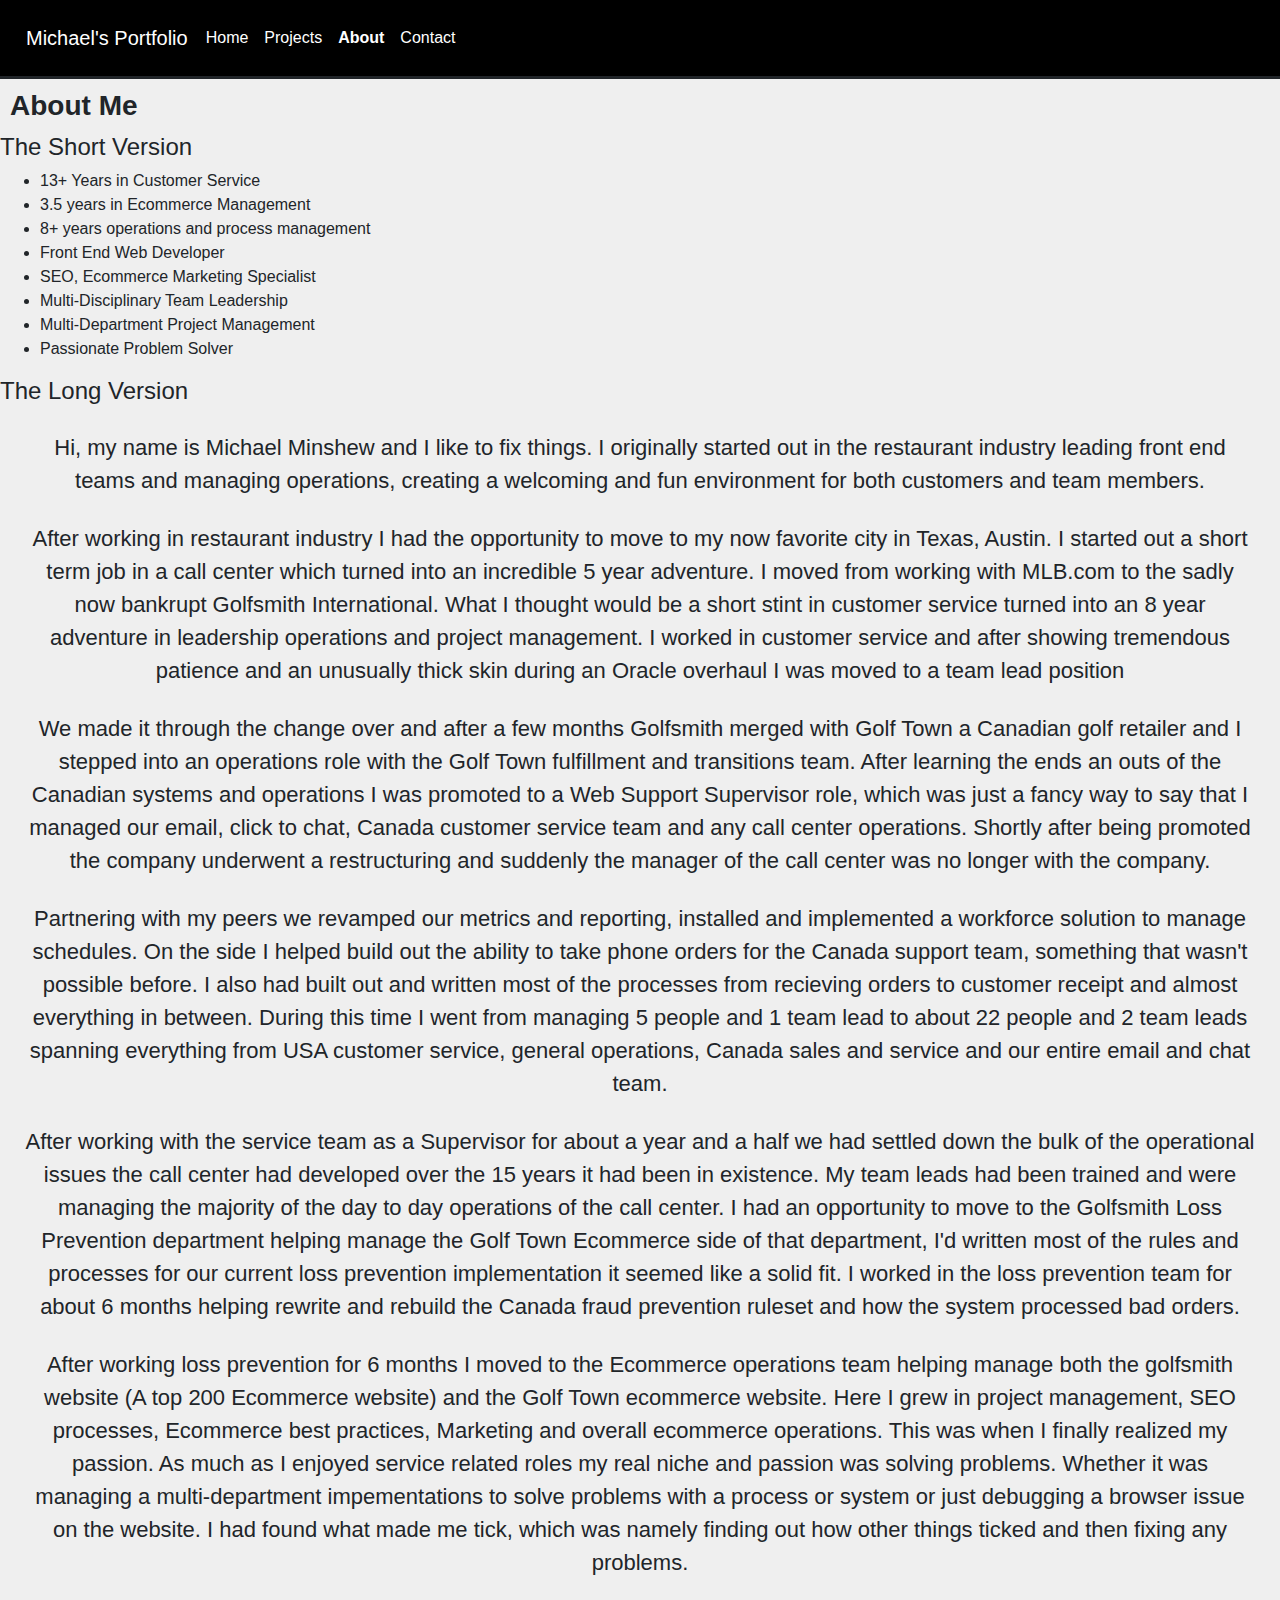
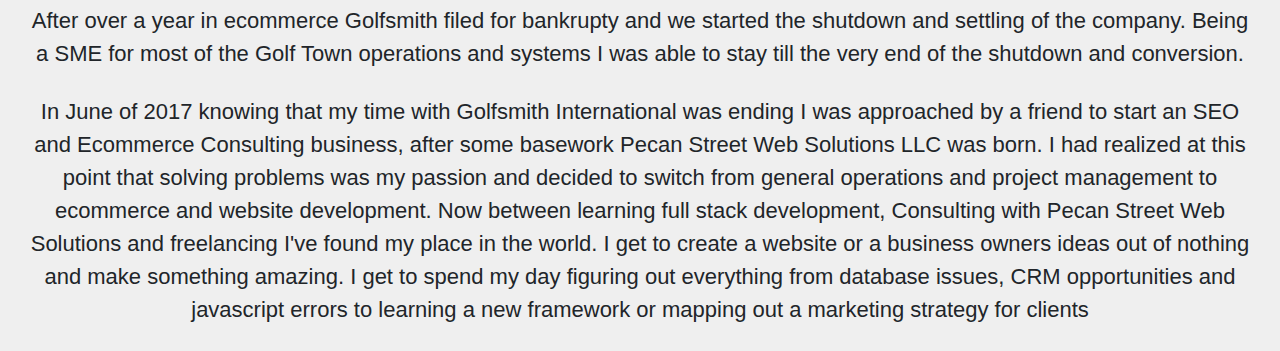
==== about.html @ fbd158a9 "added a Short and long version to about page." ====
<!DOCTYPE html>
<html>

<head>
  <meta charset="utf-8">
  <title>Michael Minshew</title>
  <link rel="stylesheet" href="https://maxcdn.bootstrapcdn.com/bootstrap/4.0.0/css/bootstrap.min.css" integrity="sha384-Gn5384xqQ1aoWXA+058RXPxPg6fy4IWvTNh0E263XmFcJlSAwiGgFAW/dAiS6JXm" crossorigin="anonymous">
  <meta name="viewport" content="width=device-width, initial-scale=1">
  <link rel="stylesheet" href="styles.css">
</head>

<body>

  <nav class="navbar navbar-expand-lg navbar-light bg-inverse">
    <a class="navbar-brand" href="index.html">Michael's Portfolio</a>
    <button class="navbar-toggler" type="button" data-toggle="collapse" data-target="#navbarNavAltMarkup" aria-controls="navbarNavAltMarkup" aria-expanded="false" aria-label="Toggle navigation">
        <span class="navbar-toggler-icon"></span>
      </button>
    <div class="collapse navbar-collapse" id="navbarNavAltMarkup">
      <div class="navbar-nav">
        <a class="nav-item nav-link" href="index.html">Home</a>
        <a class="nav-item nav-link" href="projects.html">Projects</a>
        <a class="nav-item nav-link" href="about.html"><strong>About</strong></a>
        <a class="nav-item nav-link" href="contact.html">Contact</a>
      </div>
    </div>
  </nav>



  <h3 class="header-text">About Me</h3>

  <h4>The Short Version</h4>
  <ul>
    <li>13+ Years in Customer Service</li>
    <li>3.5 years in Ecommerce Management</li>
    <li>8+ years operations and process management</li>
    <li>Front End Web Developer</li>
    <li>SEO, Ecommerce Marketing Specialist</li>
    <li>Multi-Disciplinary Team Leadership</li>
    <li>Multi-Department Project Management</li>
    <li>Passionate Problem Solver</li>
  </ul>

  <h4>The Long Version</h4>

<p>Hi, my name is Michael Minshew and I like to fix things. I originally started out in the restaurant industry leading front end teams
    and managing operations, creating a welcoming and fun environment for both customers and team members.
</p>

<p>After working in restaurant industry I had the opportunity to move to my now favorite city in Texas, Austin. I started out a short term job in a call center which turned into
an incredible 5 year adventure. I moved from working with MLB.com to the sadly now bankrupt Golfsmith International. What I thought would be a short stint in customer service turned into an 8 year adventure in leadership
operations and project management. I worked in customer service and after showing tremendous patience and an unusually thick skin during an Oracle overhaul I was moved to a team lead position </p>

<p>We made it through the change over and after a few months Golfsmith merged with Golf Town a Canadian golf retailer and I stepped into an operations role with the Golf Town fulfillment and transitions team. After learning the ends an outs of the Canadian systems and operations
I was promoted to a Web Support Supervisor role, which was just a fancy way to say that I managed our email, click to chat, Canada customer service team and any call center operations. Shortly after being promoted the company underwent a restructuring and suddenly the manager of the call center
was no longer with the company.</p>

<p>Partnering with my peers we revamped our metrics and reporting, installed and implemented a workforce solution to manage schedules. On the side I helped build out the ability to take phone orders for the Canada support team, something that wasn't possible before. I also had built out and written most of the processes from recieving orders to customer receipt and almost everything in between. During this time I went from managing 5 people and 1 team lead to about 22 people and 2 team leads  spanning everything from USA customer service, general operations, Canada sales and service and our entire email and chat team.</p>

<p>After working with the service team as a Supervisor for about a year and a half we had settled down the bulk of the operational issues the call center had developed over the 15 years it had been in existence. My team leads had been trained and were managing the majority of the day to day operations of the call center. I had an opportunity to move to the Golfsmith Loss Prevention department helping manage the Golf Town Ecommerce side of that department, I'd written most of the rules and processes for our current loss prevention implementation it seemed like a solid fit. I worked in the loss prevention team for about 6 months helping rewrite and rebuild the Canada fraud prevention ruleset and how the system processed bad orders.</p>

<p>After working loss prevention for 6 months I moved to the Ecommerce operations team helping manage both the golfsmith website (A top 200 Ecommerce website) and the Golf Town ecommerce website. Here I grew in project management, SEO processes, Ecommerce best practices, Marketing and overall ecommerce operations. This was when I finally realized my passion. As much as I enjoyed service related roles my real niche and passion was solving problems. Whether it was managing a multi-department impementations to solve problems with a process or system or just debugging a browser issue on the website. I had found what made me tick, which was namely finding out how other things ticked and then fixing any problems.</p>

<p>After over a year in ecommerce Golfsmith filed for bankrupty and we started the shutdown and settling of the company. Being a SME for most of the Golf Town operations and systems I was able to stay till the very end of the shutdown and conversion. </p>

<p>In June of 2017 knowing that my time with Golfsmith International was ending I was approached by a friend to start an SEO and Ecommerce Consulting business, after some basework Pecan Street Web Solutions LLC was born. I had realized at this point that solving problems was my passion and decided to switch from general operations and project management to ecommerce and website development.
  Now between learning full stack development, Consulting with Pecan Street Web Solutions and freelancing I've found my place in the world.
  I get to create a website or a business owners ideas out of nothing and make something amazing. I get to spend my day figuring out everything from database issues, CRM opportunities and javascript errors to learning a new framework or mapping out a marketing strategy for clients </p>

<script src="https://code.jquery.com/jquery-3.2.1.slim.min.js" integrity="sha384-KJ3o2DKtIkvYIK3UENzmM7KCkRr/rE9/Qpg6aAZGJwFDMVNA/GpGFF93hXpG5KkN" crossorigin="anonymous"></script>
<script src="https://cdnjs.cloudflare.com/ajax/libs/popper.js/1.12.9/umd/popper.min.js" integrity="sha384-ApNbgh9B+Y1QKtv3Rn7W3mgPxhU9K/ScQsAP7hUibX39j7fakFPskvXusvfa0b4Q" crossorigin="anonymous"></script>
<script src="https://maxcdn.bootstrapcdn.com/bootstrap/4.0.0/js/bootstrap.min.js" integrity="sha384-JZR6Spejh4U02d8jOt6vLEHfe/JQGiRRSQQxSfFWpi1MquVdAyjUar5+76PVCmYl" crossorigin="anonymous"></script>
</body>
<!-- <div class"footer"><p>@2018 Michael Minshew</p></footer> -->

</html>
---- styles.css ----
/* nav-header{
    text-align: center;
    padding: 10px;
    float: right;
    font-weight: bolder;
    color: black;
} */

h3 {
  font-weight: bold;
  text-align: left;
  margin: 10px;
}
.bam-header{
  text-align: center;
    padding: 20%;
    font-size: 55px;

}

h2 {
  margin: 10px;
}

p {
  margin: 25px;
  text-align: center;
  font-size: 22px;
}

.navbar {
  border-bottom: solid;
  background-color: #000;
}

.container {
  margin-top: 15px;
  text-align: center;
  border-bottom: solid;
}

.navbar-brand {
  margin: 10px;
  float: left;
}

.navbar-light .navbar-brand {
  color: #fff;
}

.navbar-light .navbar-nav .nav-link {
  color: #fff;
}

.navbar-toggler-icon {
  background-color: #fff;
}

.navbar-toggler {
  background-color: #fff;
}

.navbar-light .navbar-nav .nav-link.active, {
  color: #fff;
}

a {
  color: #fff;
}

a:hover {
  background-color:#d6d6d6;
}

.header-image {
  width: 100%;
  height: 450px;
}

.url {
  color: #2a77c7;
}

/* card grid styling (borrowed from https://bryanlrobinson.com/blog/2017/07/26/howto-css-grid-layout-to-make-a-simple-fluid-card-grid/)*/

.card-container {
  display: grid;
  padding: 1rem;
  grid-template-columns: repeat(auto-fit, minmax(320px, 1fr));
  grid-gap: 1rem;
  padding-bottom: 25px;
}

/* Simple Card styles for prettying */

html {
  font-size: 16px;
  font-family: 'Open Sans', 'Helvetica Neue', 'Arial', sans-serif;
}

body {
  background-color: #efefef;
}

* {
  box-sizing: border-box;
}

.card {
  box-shadow: 0px 1px 5px #555;
  background-color: white;
}

.card__title {
  font-size: 2rem;
  padding: .5rem;
}

.card__description {
  padding: .5rem;
  line-height: 1.6em;
}

.button {
  display: block;
  background-color: tomato;
  padding: 10px 15px;
  color: white;
  font-weight: bold;
  text-decoration: none;
  text-align: center;
  transition: .3s ease-out;
  &:hover {
    background-color: darken(tomato, 10%);
  }
}

img {
  max-height: 100%;
  max-width: 100%;
}

/*
.footer{
    position: absolute;
    right: 0;
    bottom: 0;
    left: 0;
    padding: 1rem;
    background-color: #efefef;
    text-align: right;
} */
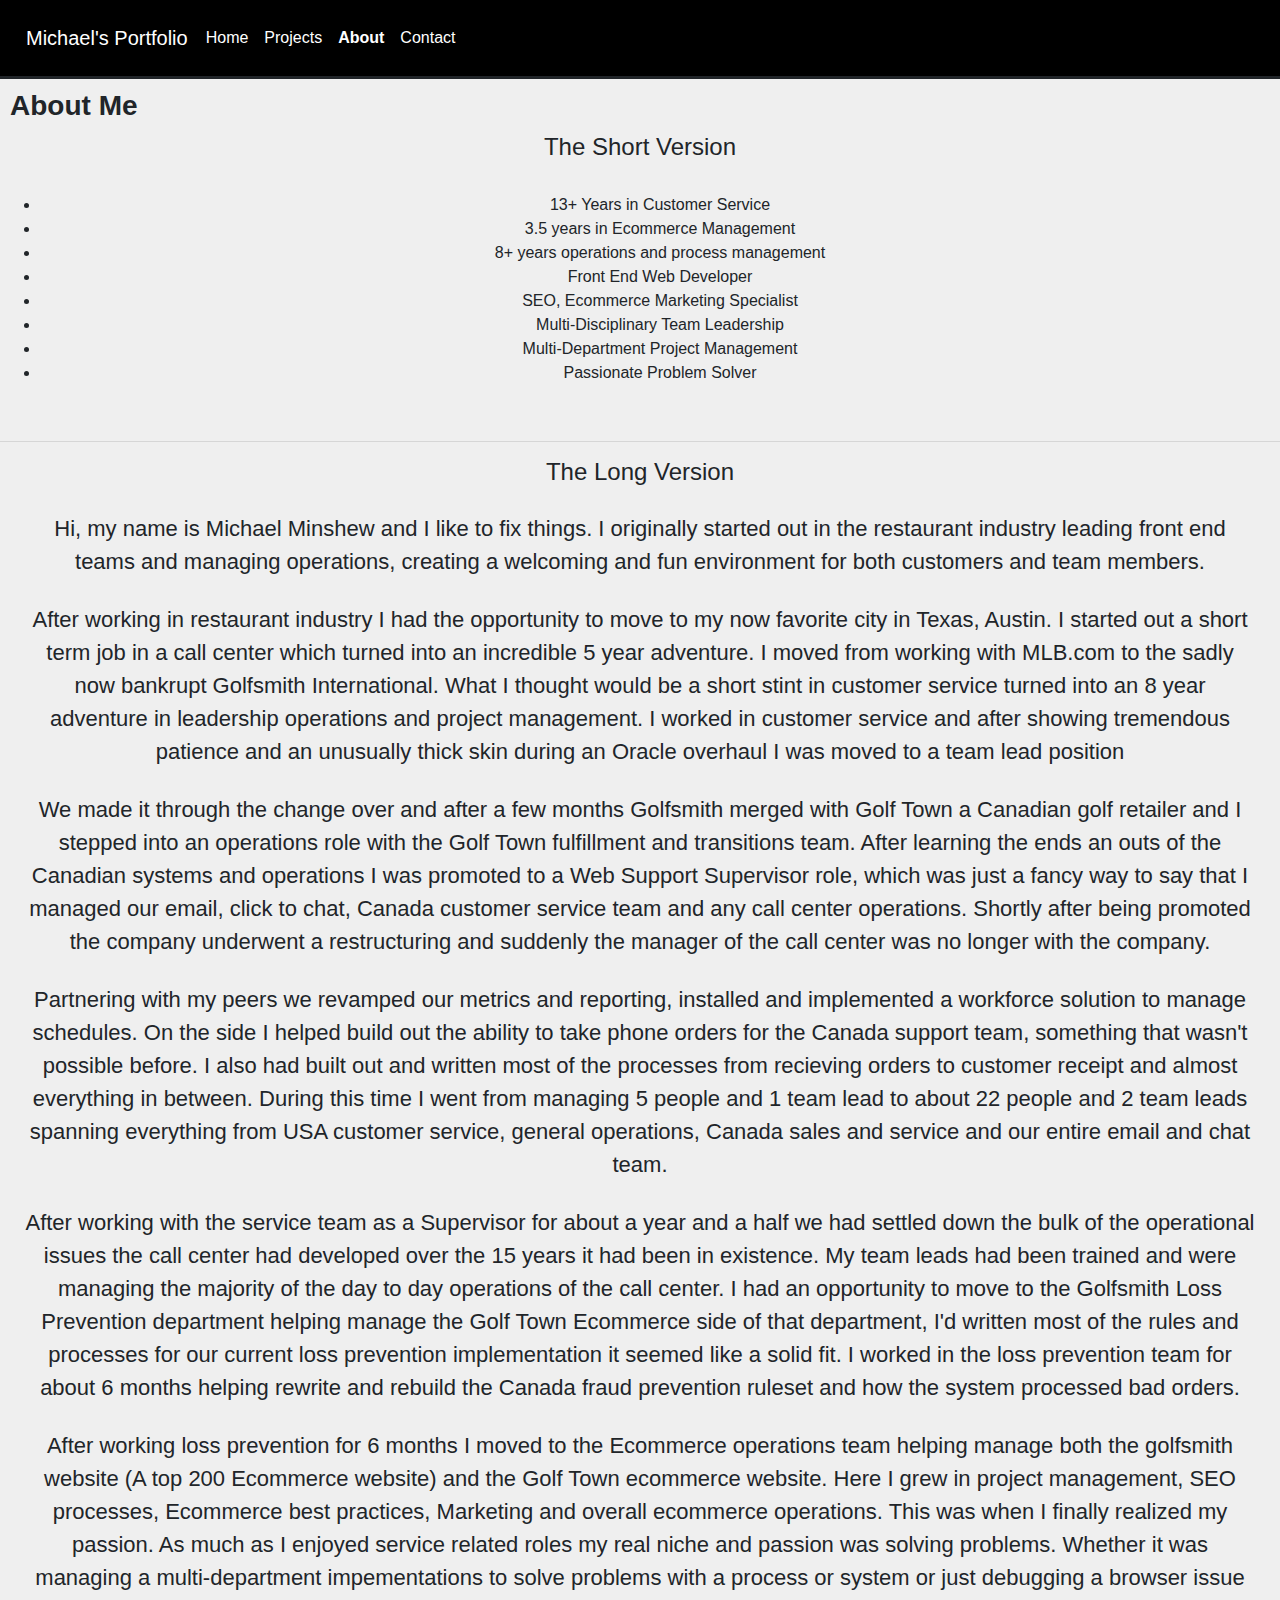
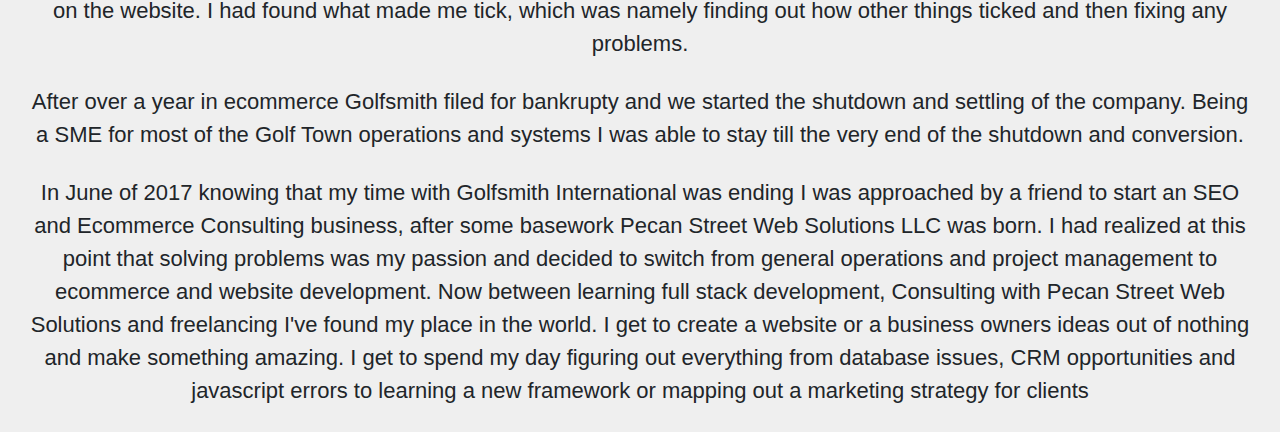
==== commit 3791b466: "added br and hr to about page." ====
--- a/about.html
+++ b/about.html
@@ -30,7 +30,10 @@
 
   <h3 class="header-text">About Me</h3>
 
-  <h4>The Short Version</h4>
+  <h4 class="short-version">The Short Version</h4>
+  <br>
+<div class="short-version-li">
+
   <ul>
     <li>13+ Years in Customer Service</li>
     <li>3.5 years in Ecommerce Management</li>
@@ -42,7 +45,14 @@
     <li>Passionate Problem Solver</li>
   </ul>
 
-  <h4>The Long Version</h4>
+</div>
+
+<br>
+<hr>
+
+  <h4 class="long-version">The Long Version</h4>
+<div class="container-p">
+
 
 <p>Hi, my name is Michael Minshew and I like to fix things. I originally started out in the restaurant industry leading front end teams
     and managing operations, creating a welcoming and fun environment for both customers and team members.
@@ -67,7 +77,7 @@
 <p>In June of 2017 knowing that my time with Golfsmith International was ending I was approached by a friend to start an SEO and Ecommerce Consulting business, after some basework Pecan Street Web Solutions LLC was born. I had realized at this point that solving problems was my passion and decided to switch from general operations and project management to ecommerce and website development.
   Now between learning full stack development, Consulting with Pecan Street Web Solutions and freelancing I've found my place in the world.
   I get to create a website or a business owners ideas out of nothing and make something amazing. I get to spend my day figuring out everything from database issues, CRM opportunities and javascript errors to learning a new framework or mapping out a marketing strategy for clients </p>
-
+</div>
 <script src="https://code.jquery.com/jquery-3.2.1.slim.min.js" integrity="sha384-KJ3o2DKtIkvYIK3UENzmM7KCkRr/rE9/Qpg6aAZGJwFDMVNA/GpGFF93hXpG5KkN" crossorigin="anonymous"></script>
 <script src="https://cdnjs.cloudflare.com/ajax/libs/popper.js/1.12.9/umd/popper.min.js" integrity="sha384-ApNbgh9B+Y1QKtv3Rn7W3mgPxhU9K/ScQsAP7hUibX39j7fakFPskvXusvfa0b4Q" crossorigin="anonymous"></script>
 <script src="https://maxcdn.bootstrapcdn.com/bootstrap/4.0.0/js/bootstrap.min.js" integrity="sha384-JZR6Spejh4U02d8jOt6vLEHfe/JQGiRRSQQxSfFWpi1MquVdAyjUar5+76PVCmYl" crossorigin="anonymous"></script>
--- a/styles.css
+++ b/styles.css
@@ -150,3 +150,21 @@
     background-color: #efefef;
     text-align: right;
 } */
+.short-version{
+  text-align: center;
+}
+
+.short-version-li{
+  margin-left: auto;
+  margin-right: auto;
+  text-align: center;
+}
+
+.long-version{
+  text-align: center;
+}
+
+.container.p{
+  text-align: center;
+  max-width: 75%
+}
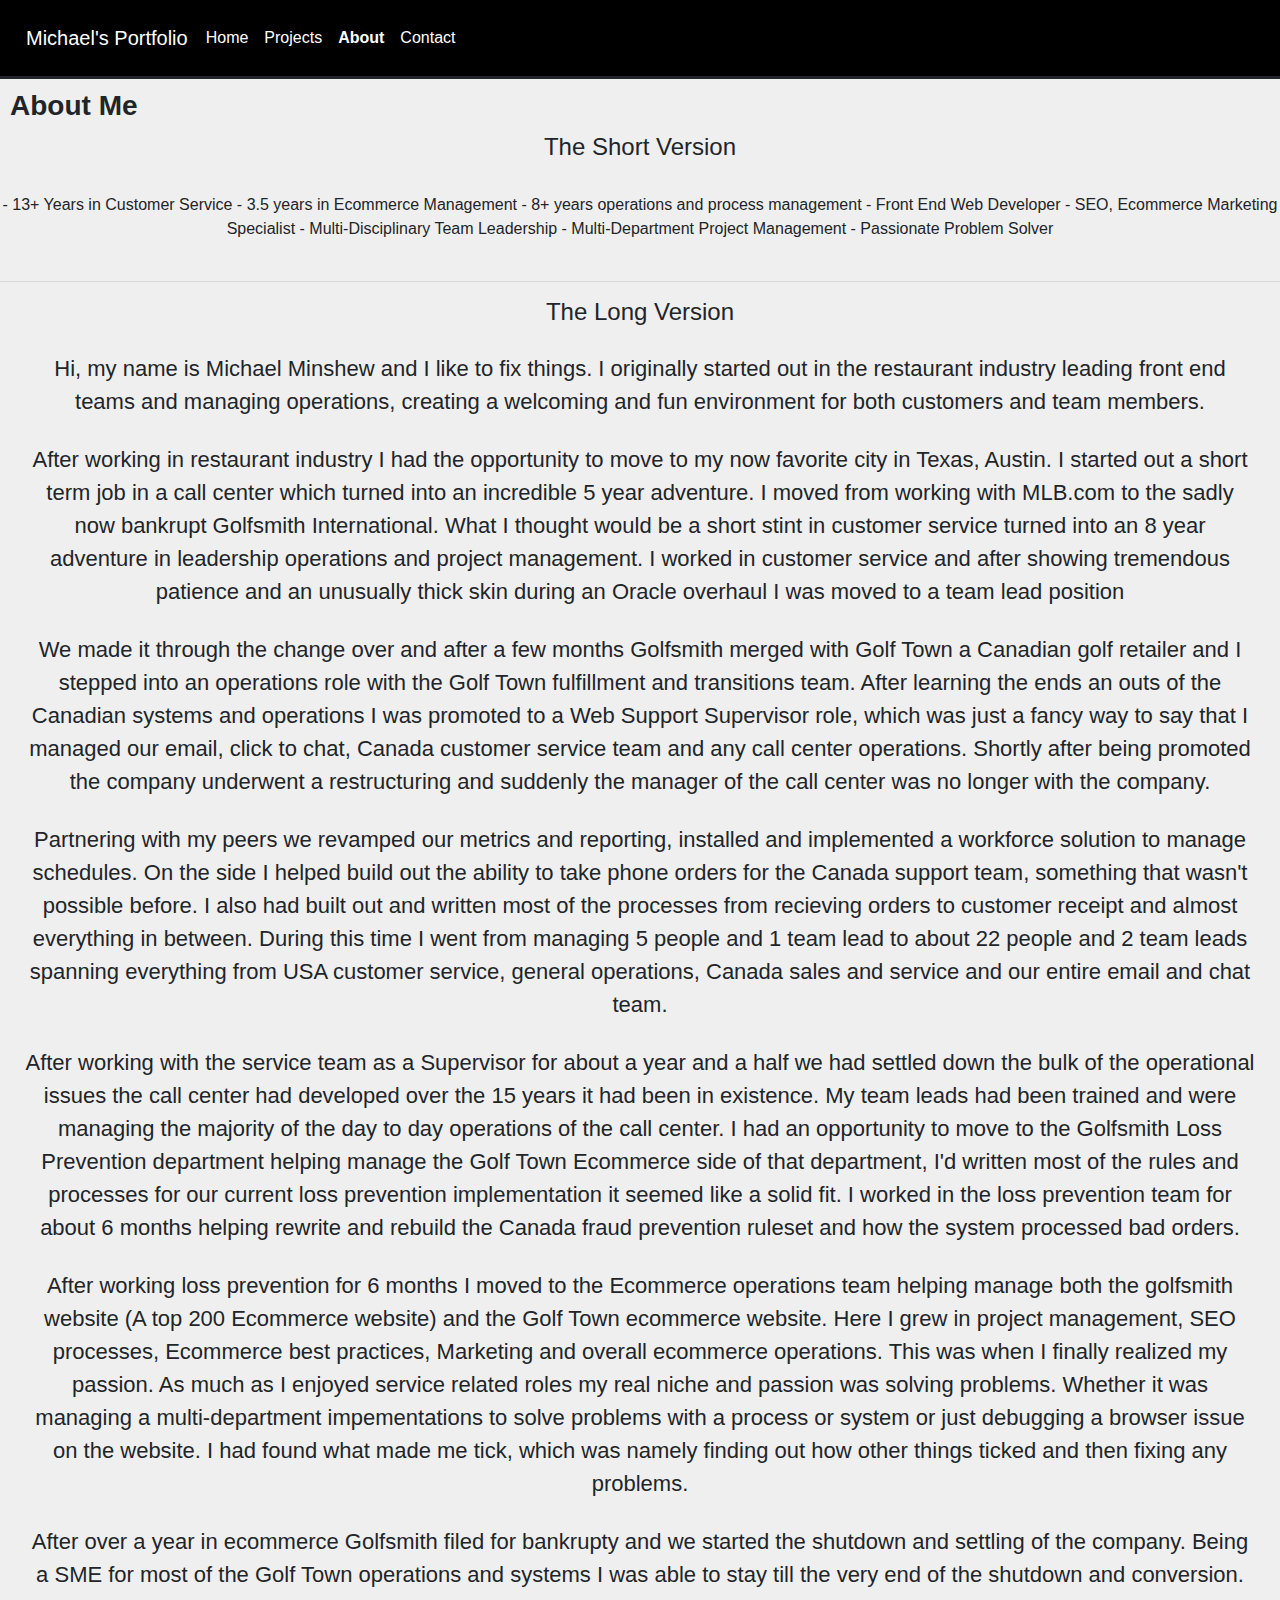
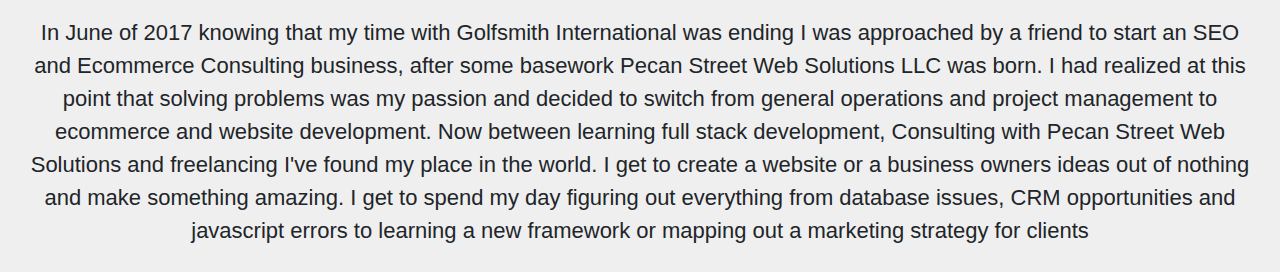
==== commit 76553fcb: "removing list in about page. won't line up bullets" ====
--- a/about.html
+++ b/about.html
@@ -33,17 +33,14 @@
   <h4 class="short-version">The Short Version</h4>
   <br>
 <div class="short-version-li">
-
-  <ul>
-    <li>13+ Years in Customer Service</li>
-    <li>3.5 years in Ecommerce Management</li>
-    <li>8+ years operations and process management</li>
-    <li>Front End Web Developer</li>
-    <li>SEO, Ecommerce Marketing Specialist</li>
-    <li>Multi-Disciplinary Team Leadership</li>
-    <li>Multi-Department Project Management</li>
-    <li>Passionate Problem Solver</li>
-  </ul>
+    - 13+ Years in Customer Service
+    - 3.5 years in Ecommerce Management
+    - 8+ years operations and process management
+    - Front End Web Developer
+    - SEO, Ecommerce Marketing Specialist
+    - Multi-Disciplinary Team Leadership
+    - Multi-Department Project Management
+    - Passionate Problem Solver
 
 </div>
 
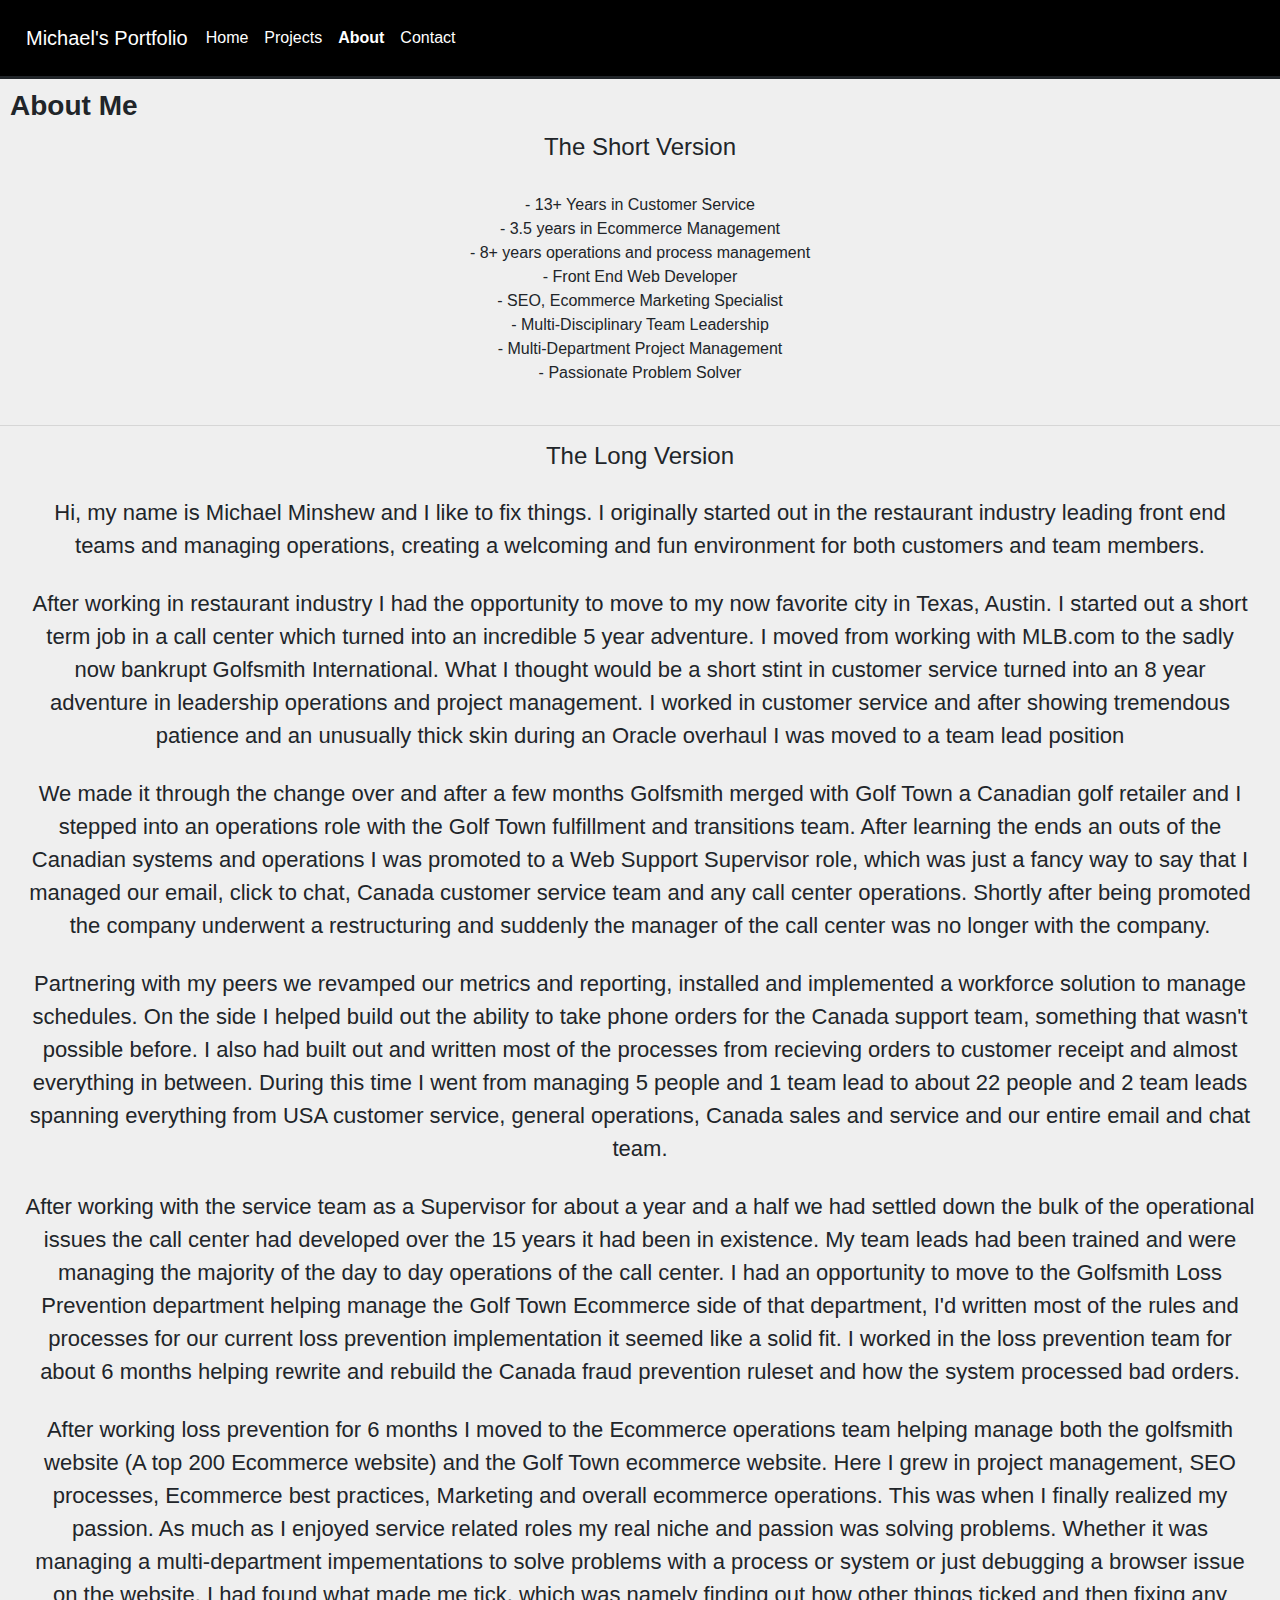
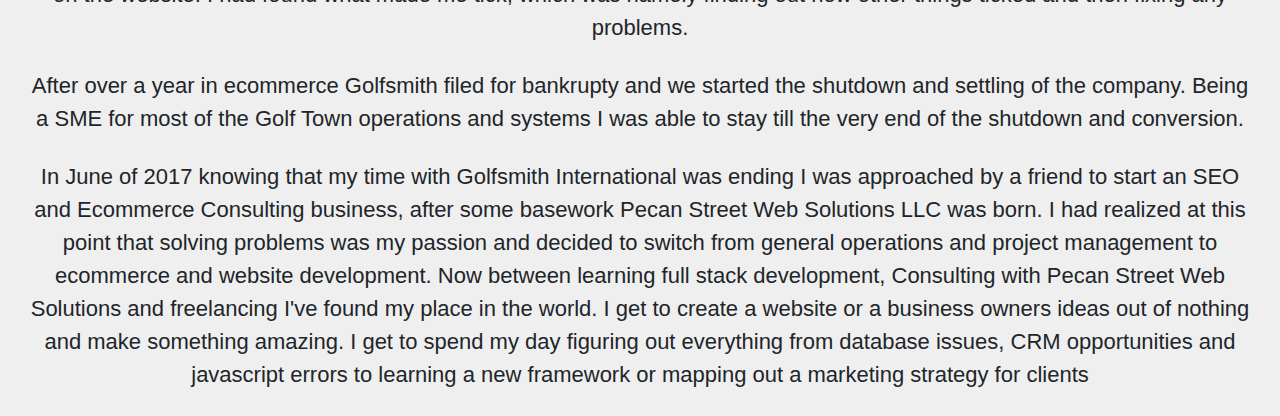
==== commit f8f820a9: "more list work on about page." ====
--- a/about.html
+++ b/about.html
@@ -34,12 +34,19 @@
   <br>
 <div class="short-version-li">
     - 13+ Years in Customer Service
+    <br>
     - 3.5 years in Ecommerce Management
+    <br>
     - 8+ years operations and process management
+    <br>
     - Front End Web Developer
+  <br>
     - SEO, Ecommerce Marketing Specialist
+  <br>
     - Multi-Disciplinary Team Leadership
+  <br>
     - Multi-Department Project Management
+  <br>
     - Passionate Problem Solver
 
 </div>
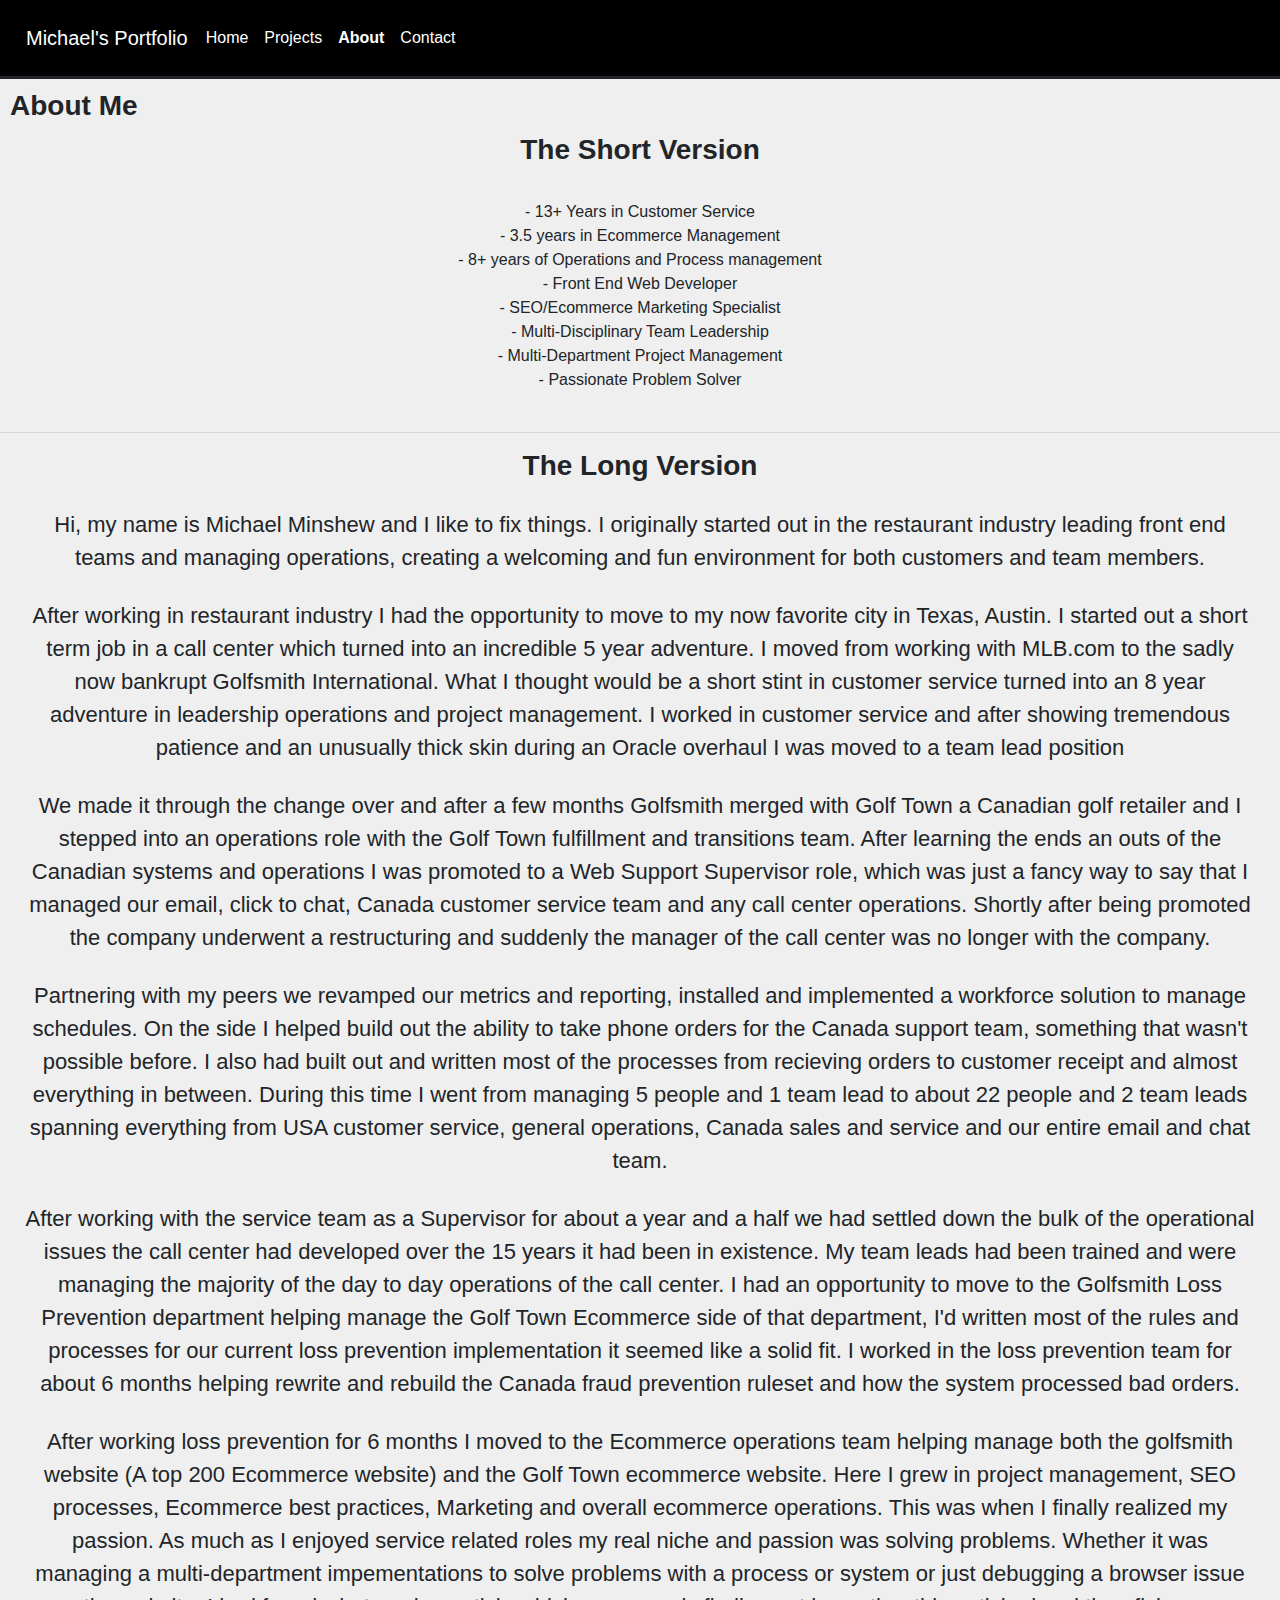
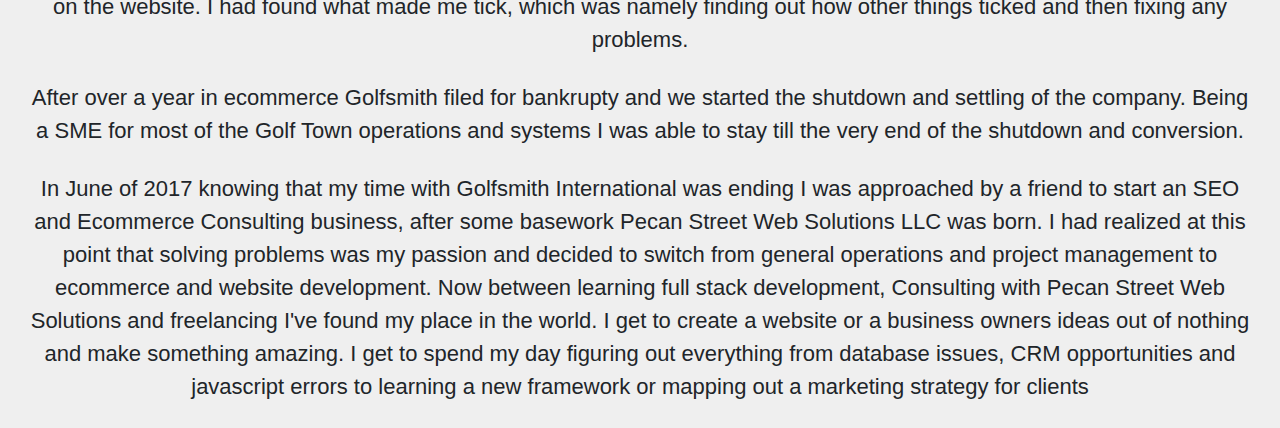
==== commit 271bb8b9: "about fixes to shortversion text" ====
--- a/about.html
+++ b/about.html
@@ -30,18 +30,18 @@
 
   <h3 class="header-text">About Me</h3>
 
-  <h4 class="short-version">The Short Version</h4>
+  <h3 class="short-version">The Short Version</h3>
   <br>
 <div class="short-version-li">
     - 13+ Years in Customer Service
-    <br>
+  <br>
     - 3.5 years in Ecommerce Management
-    <br>
-    - 8+ years operations and process management
-    <br>
+  <br>
+    - 8+ years of Operations and Process management
+  <br>
     - Front End Web Developer
   <br>
-    - SEO, Ecommerce Marketing Specialist
+    - SEO/Ecommerce Marketing Specialist
   <br>
     - Multi-Disciplinary Team Leadership
   <br>
@@ -54,7 +54,7 @@
 <br>
 <hr>
 
-  <h4 class="long-version">The Long Version</h4>
+  <h3 class="long-version">The Long Version</h3>
 <div class="container-p">
 
 
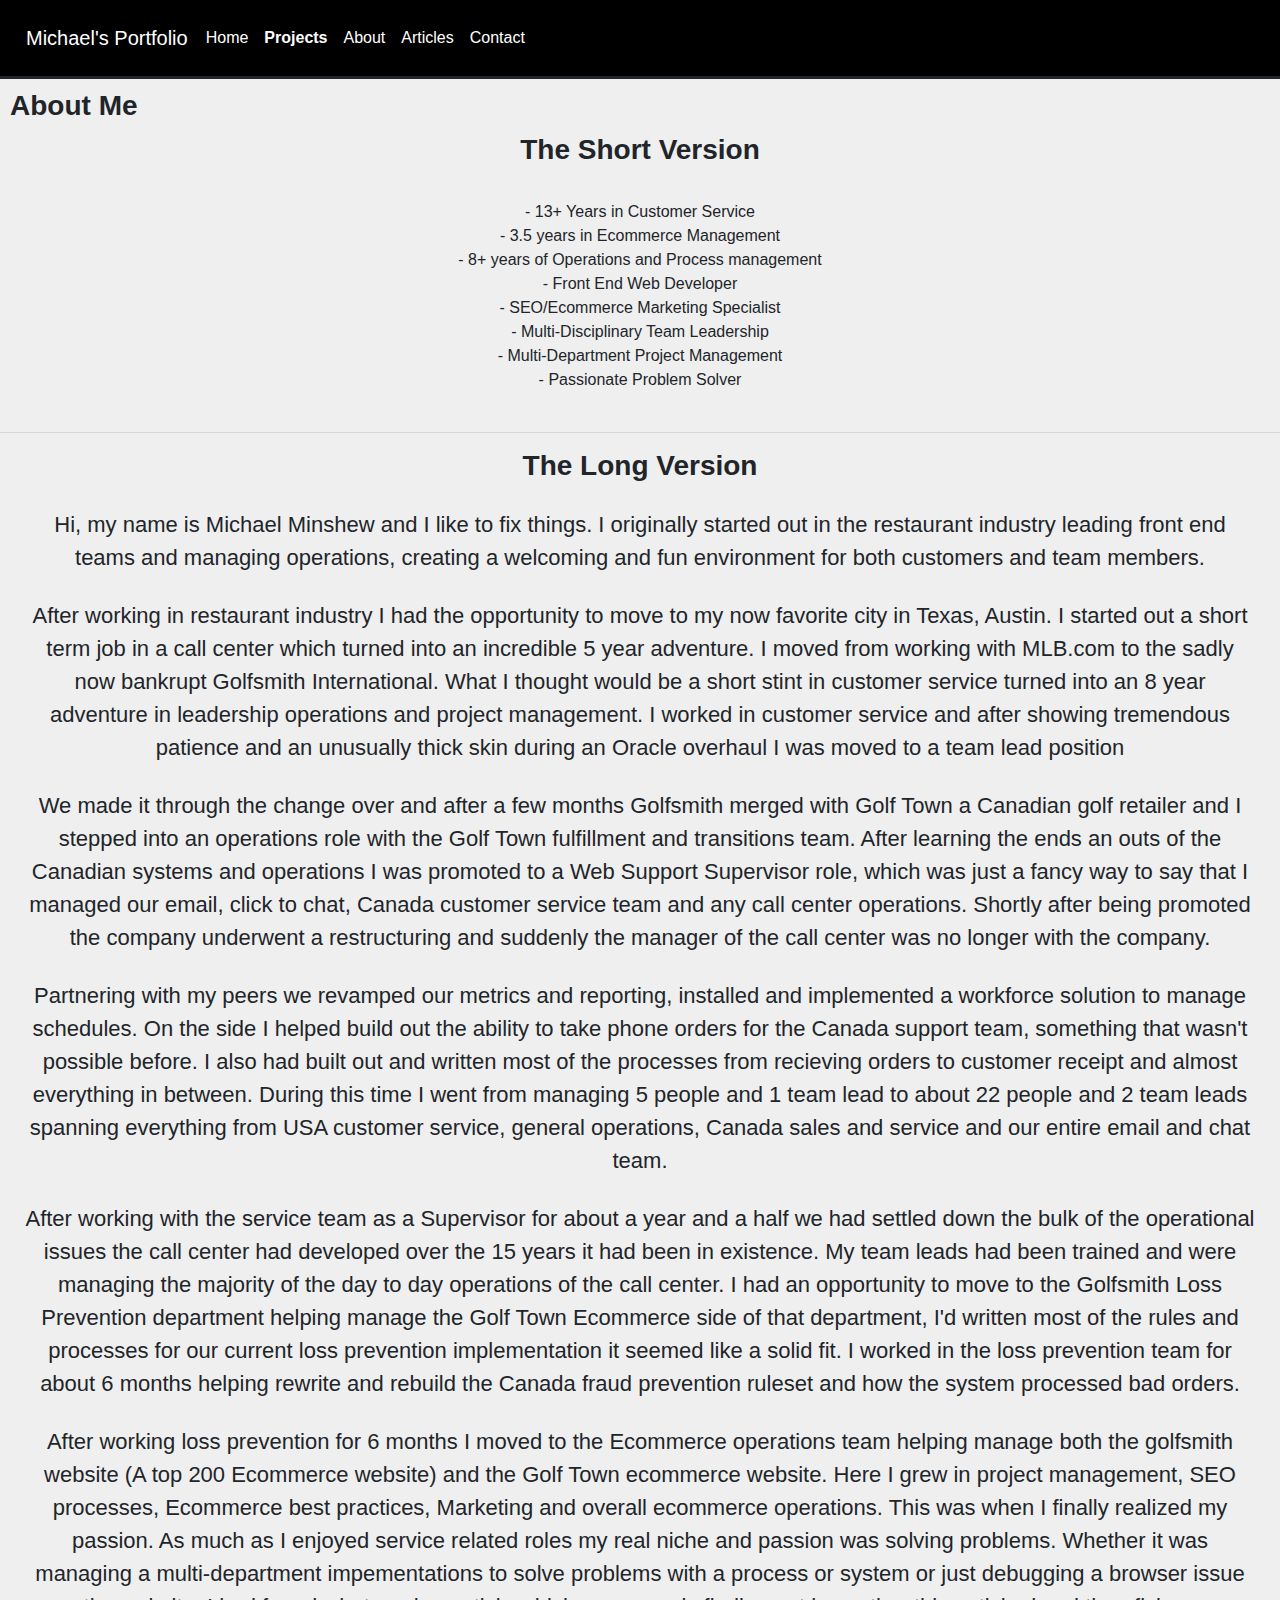
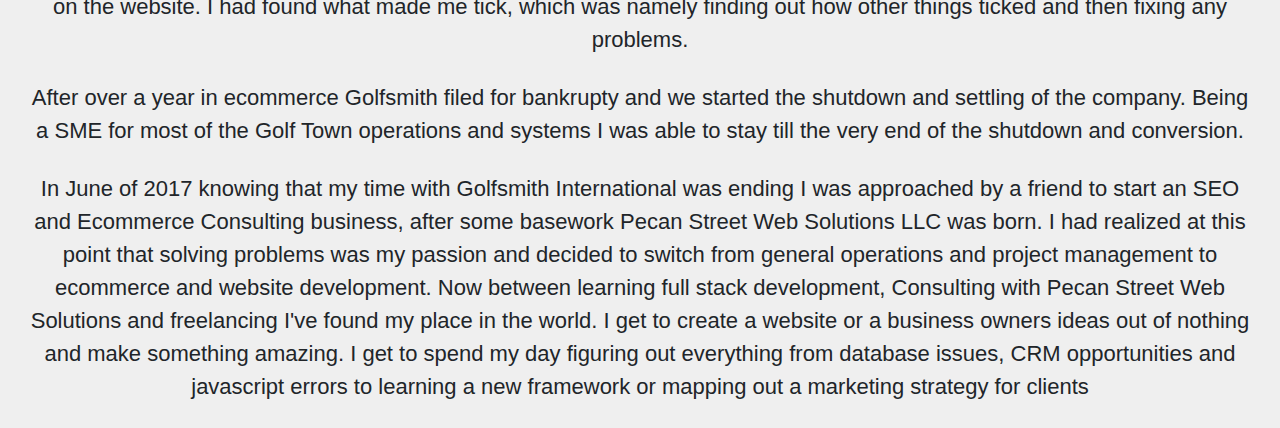
==== commit 4628d8d2: "added articles nav option and two articles." ====
--- a/about.html
+++ b/about.html
@@ -10,17 +10,17 @@
 </head>
 
 <body>
-
   <nav class="navbar navbar-expand-lg navbar-light bg-inverse">
     <a class="navbar-brand" href="index.html">Michael's Portfolio</a>
     <button class="navbar-toggler" type="button" data-toggle="collapse" data-target="#navbarNavAltMarkup" aria-controls="navbarNavAltMarkup" aria-expanded="false" aria-label="Toggle navigation">
-        <span class="navbar-toggler-icon"></span>
-      </button>
+            <span class="navbar-toggler-icon"></span>
+          </button>
     <div class="collapse navbar-collapse" id="navbarNavAltMarkup">
       <div class="navbar-nav">
         <a class="nav-item nav-link" href="index.html">Home</a>
-        <a class="nav-item nav-link" href="projects.html">Projects</a>
-        <a class="nav-item nav-link" href="about.html"><strong>About</strong></a>
+        <a class="nav-item nav-link" href="projects.html"><strong>Projects</strong></a>
+        <a class="nav-item nav-link" href="about.html">About</a>
+        <a class="nav-item nav-link" href="articles.html">Articles</a>
         <a class="nav-item nav-link" href="contact.html">Contact</a>
       </div>
     </div>
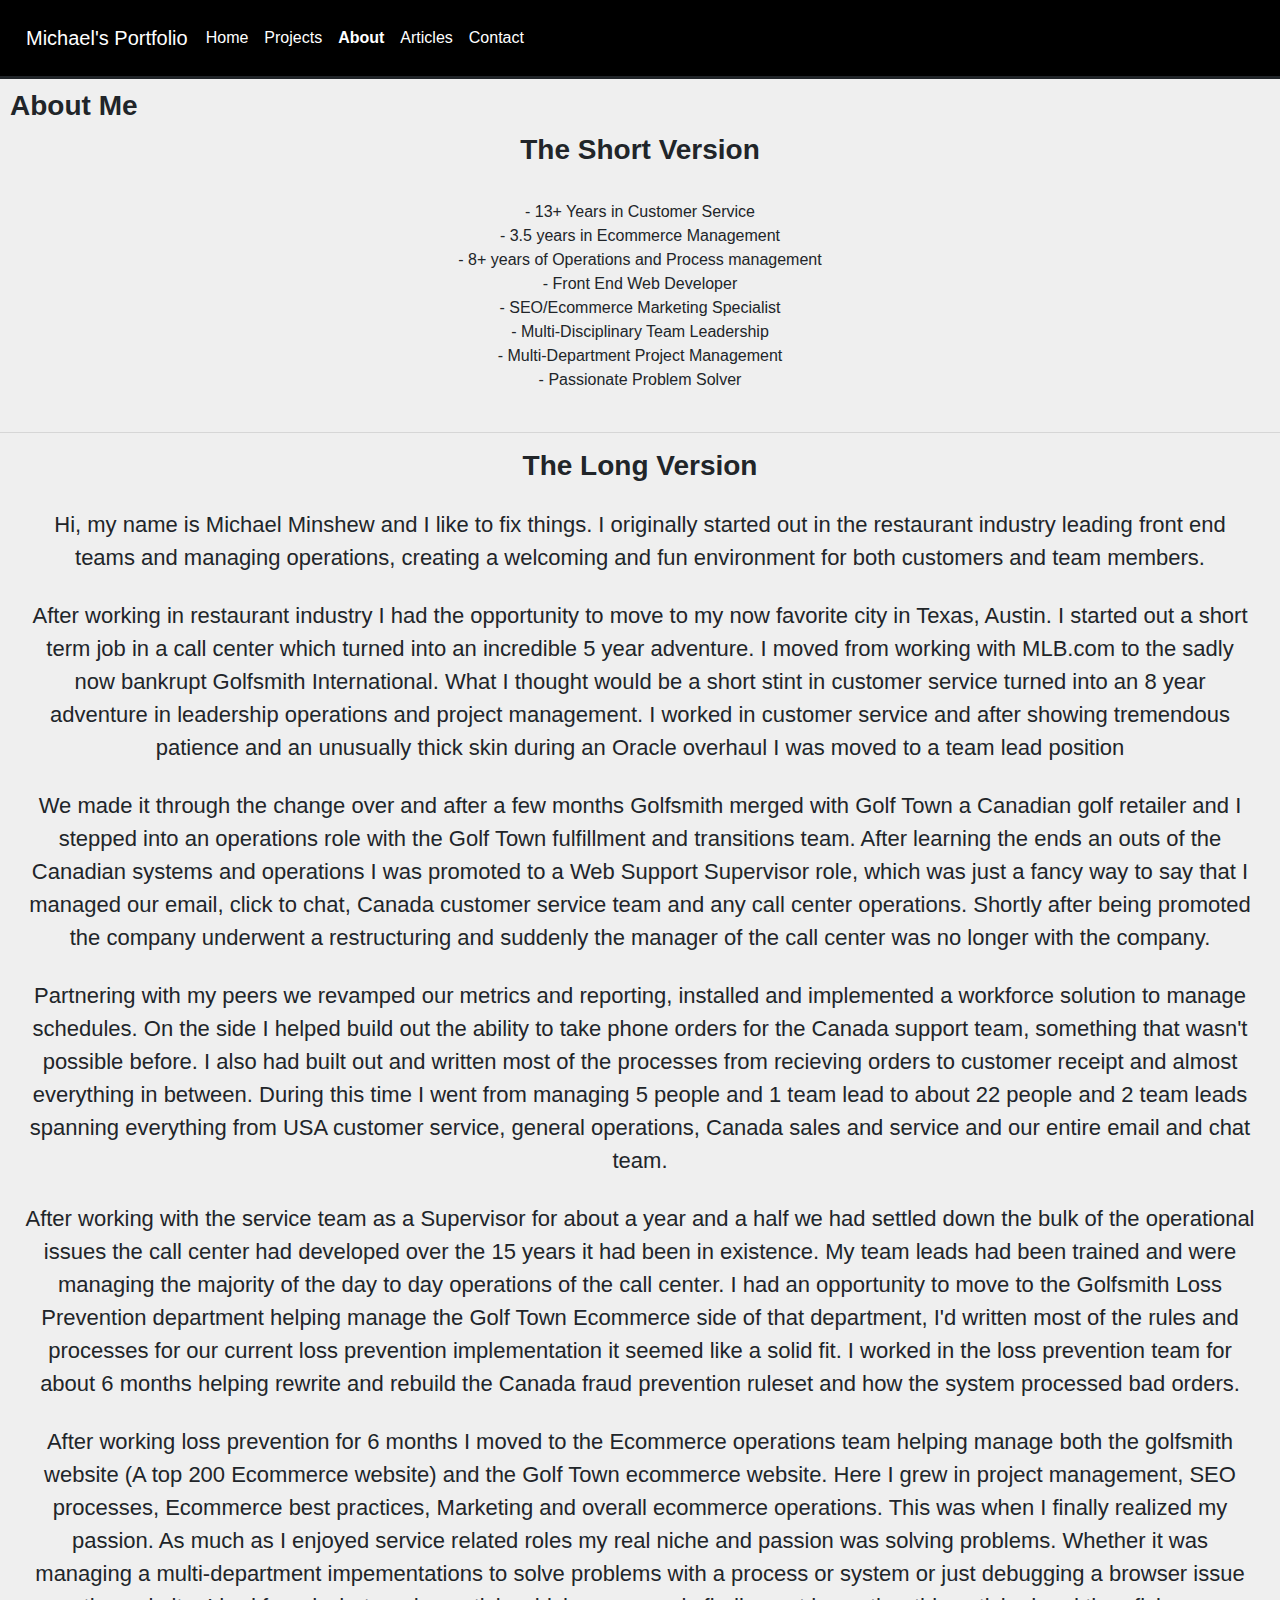
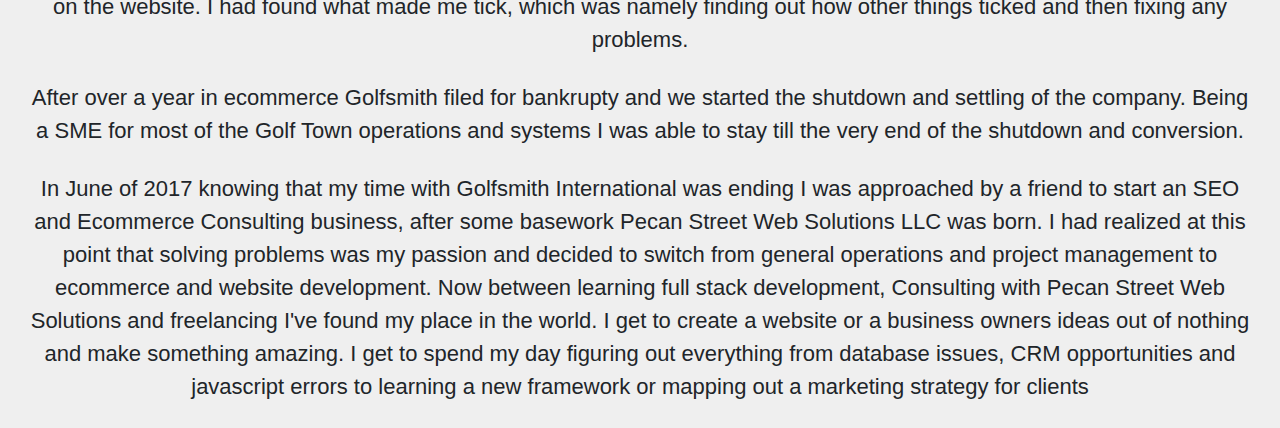
==== commit c8043c69: "fixing issues with bolded navbar" ====
--- a/about.html
+++ b/about.html
@@ -18,8 +18,8 @@
     <div class="collapse navbar-collapse" id="navbarNavAltMarkup">
       <div class="navbar-nav">
         <a class="nav-item nav-link" href="index.html">Home</a>
-        <a class="nav-item nav-link" href="projects.html"><strong>Projects</strong></a>
-        <a class="nav-item nav-link" href="about.html">About</a>
+        <a class="nav-item nav-link" href="projects.html">Projects</a>
+        <a class="nav-item nav-link" href="about.html"><strong>About</strong></a>
         <a class="nav-item nav-link" href="articles.html">Articles</a>
         <a class="nav-item nav-link" href="contact.html">Contact</a>
       </div>
